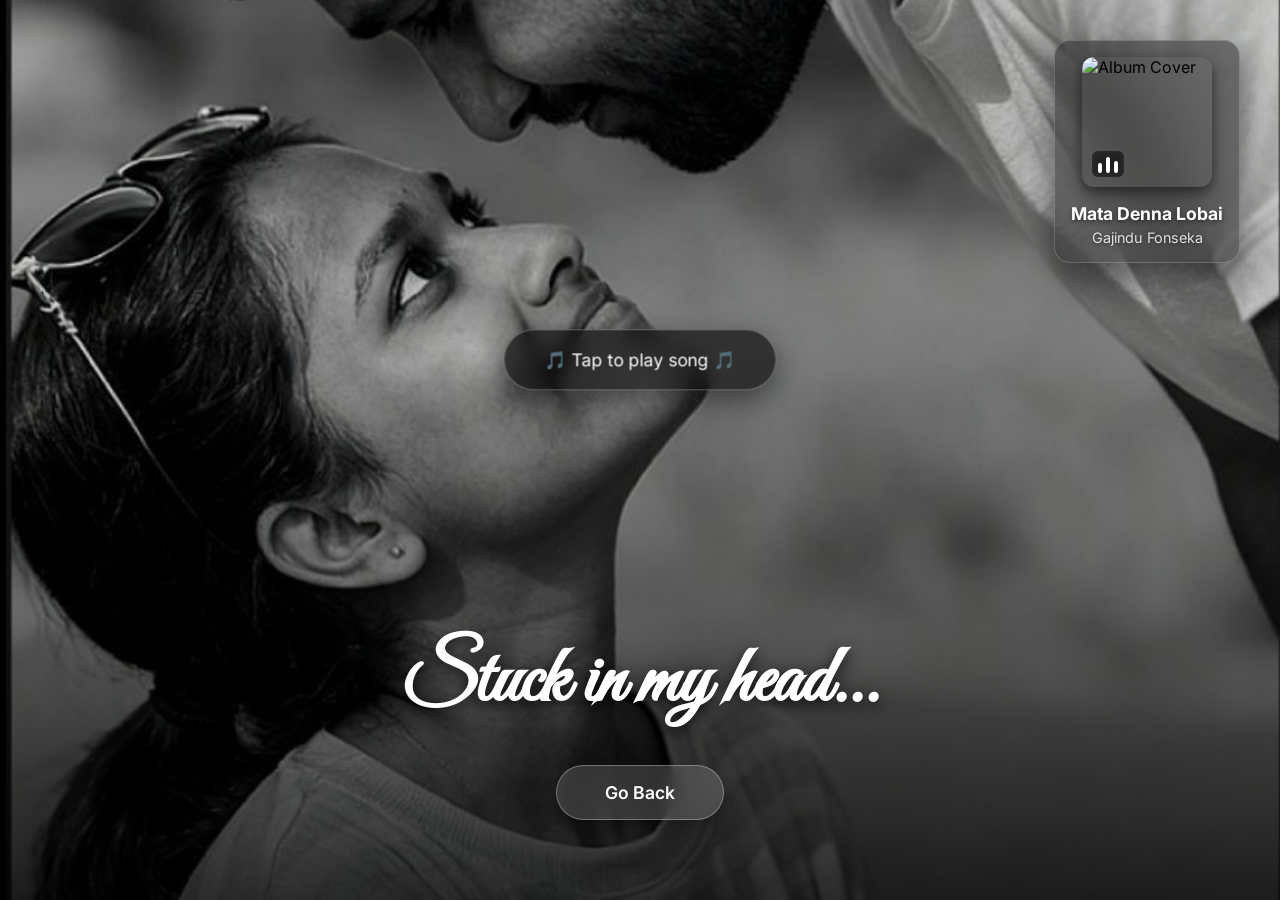
==== page3.html @ d177422c "Add files via upload" ====
<!DOCTYPE html>
<html lang="en">
<head>
    <meta charset="UTF-8">
    <meta name="viewport" content="width=device-width, initial-scale=1.0, maximum-scale=1.0, user-scalable=no, viewport-fit=cover">
    <title>Stuck in my head</title>
    <link href="https://fonts.googleapis.com/css2?family=Great+Vibes&family=Inter:wght@400;600&display=swap" rel="stylesheet">
    <style>
        body, html {
            margin: 0;
            padding: 0;
            width: 100%;
            height: 100%;
            overflow: hidden;
            background: #000;
            font-family: 'Inter', sans-serif;
            position: fixed;
            overscroll-behavior: none;
        }

        .fullscreen-bg {
            position: fixed;
            top: 0;
            left: 0;
            width: 100vw;
            height: 100vh;
            height: 100dvh;
            background-image: url('assets/couple.jpeg');
            background-size: cover;
            background-position: center;
            opacity: 0;
            -webkit-animation: fadeInImage 4s ease forwards, infiniteZoom 30s linear infinite alternate 4s;
            animation: fadeInImage 4s ease forwards, infiniteZoom 30s linear infinite alternate 4s;
            z-index: 1;
        }

        .overlay {
            position: absolute;
            top: 0; left: 0; right: 0; bottom: 0;
            background: linear-gradient(to top, rgba(0,0,0,0.8) 0%, rgba(0,0,0,0.2) 50%, rgba(0,0,0,0.1) 100%);
            z-index: 2;
            opacity: 0;
            -webkit-animation: fadeInImage 4s ease forwards 1s;
            animation: fadeInImage 4s ease forwards 1s;
        }

        .content {
            position: absolute;
            bottom: 0;
            left: 0;
            width: 100%;
            z-index: 3;
            display: flex;
            flex-direction: column;
            align-items: center;
            justify-content: flex-end;
            padding-bottom: 5rem;
            color: #fff;
        }

        .title {
            font-family: 'Great Vibes', cursive;
            font-size: 5rem;
            color: #fff;
            text-shadow: 0 4px 15px rgba(0,0,0,0.8);
            margin: 0 0 2rem 0;
            opacity: 0;
            -webkit-animation: slideUpFade 2s ease forwards 1.5s, titleBreathe 4s ease-in-out infinite alternate 3.5s;
            animation: slideUpFade 2s ease forwards 1.5s, titleBreathe 4s ease-in-out infinite alternate 3.5s;
            text-align: center;
        }

        .back-btn {
            background: rgba(255, 255, 255, 0.15);
            backdrop-filter: blur(10px);
            -webkit-backdrop-filter: blur(10px);
            border: 1px solid rgba(255,255,255,0.3);
            color: #fff;
            padding: 1rem 3rem;
            border-radius: 50px;
            font-size: 1.1rem;
            font-weight: 600;
            cursor: pointer;
            text-decoration: none;
            transition: all 0.3s ease;
            opacity: 0;
            -webkit-animation: slideUpFade 2s ease forwards 2.5s;
            animation: slideUpFade 2s ease forwards 2.5s;
            box-shadow: 0 10px 20px rgba(0,0,0,0.3);
        }

        .back-btn:hover {
            background: rgba(255, 255, 255, 0.3);
            transform: translateY(-3px);
            box-shadow: 0 15px 25px rgba(0,0,0,0.4);
        }

        /* Hidden YouTube Player */
        .yt-audio {
            position: absolute;
            top: -9999px;
            left: -9999px;
            width: 1px;
            height: 1px;
            opacity: 0;
            pointer-events: none;
        }

        @-webkit-keyframes fadeInImage {
            from { opacity: 0; -webkit-transform: scale(1.05); transform: scale(1.05); }
            to { opacity: 1; -webkit-transform: scale(1); transform: scale(1); }
        }
        @keyframes fadeInImage {
            from { opacity: 0; transform: scale(1.05); }
            to { opacity: 1; transform: scale(1); }
        }

        @-webkit-keyframes slideUpFade {
            from { opacity: 0; -webkit-transform: translateY(30px); transform: translateY(30px); }
            to { opacity: 1; -webkit-transform: translateY(0); transform: translateY(0); }
        }
        @keyframes slideUpFade {
            from { opacity: 0; transform: translateY(30px); }
            to { opacity: 1; transform: translateY(0); }
        }

        @-webkit-keyframes infiniteZoom {
            from { -webkit-transform: scale(1); transform: scale(1); }
            to { -webkit-transform: scale(1.2); transform: scale(1.2); }
        }
        @keyframes infiniteZoom {
            from { transform: scale(1); }
            to { transform: scale(1.2); }
        }

        @-webkit-keyframes titleBreathe {
            from { text-shadow: 0 4px 15px rgba(0,0,0,0.8); -webkit-transform: translateY(0); transform: translateY(0); }
            to { text-shadow: 0 4px 30px rgba(255, 255, 255, 0.4), 0 4px 15px rgba(0,0,0,0.8); -webkit-transform: translateY(-8px); transform: translateY(-8px); }
        }
        @keyframes titleBreathe {
            from { text-shadow: 0 4px 15px rgba(0,0,0,0.8); transform: translateY(0); }
            to { text-shadow: 0 4px 30px rgba(255, 255, 255, 0.4), 0 4px 15px rgba(0,0,0,0.8); transform: translateY(-8px); }
        }

        /* Play hint */
        .play-hint {
            position: absolute;
            top: 40%;
            left: 50%;
            transform: translate(-50%, -50%);
            z-index: 100;
            background: rgba(0,0,0,0.6);
            color: white;
            padding: 1.2rem 2.5rem;
            border-radius: 50px;
            font-size: 1.1rem;
            backdrop-filter: blur(8px);
            -webkit-backdrop-filter: blur(8px);
            border: 1px solid rgba(255,255,255,0.3);
            cursor: pointer;
            opacity: 0;
            pointer-events: none;
            transition: opacity 0.5s ease;
            box-shadow: 0 10px 30px rgba(0,0,0,0.5);
            -webkit-animation: pulseHint 2s infinite;
            animation: pulseHint 2s infinite;
        }
        
        .play-hint.visible {
            opacity: 1;
            pointer-events: auto;
        }

        @-webkit-keyframes pulseHint {
            0%, 100% { -webkit-transform: translate(-50%, -50%) scale(1); transform: translate(-50%, -50%) scale(1); }
            50% { -webkit-transform: translate(-50%, -50%) scale(1.05); transform: translate(-50%, -50%) scale(1.05); }
        }
        @keyframes pulseHint {
            0%, 100% { transform: translate(-50%, -50%) scale(1); }
            50% { transform: translate(-50%, -50%) scale(1.05); }
        }

        .vanish-anim {
            -webkit-animation: floatAway 1.5s cubic-bezier(0.4, 0, 0.2, 1) forwards !important;
            animation: floatAway 1.5s cubic-bezier(0.4, 0, 0.2, 1) forwards !important;
            pointer-events: none !important;
        }

        @-webkit-keyframes floatAway {
            0% { -webkit-transform: translate(-50%, -50%) scale(1); transform: translate(-50%, -50%) scale(1); opacity: 1; }
            20% { -webkit-transform: translate(-50%, -50%) scale(1.08); transform: translate(-50%, -50%) scale(1.08); opacity: 1; text-shadow: 0 0 15px rgba(255,255,255,0.8); }
            100% { -webkit-transform: translate(-50%, -150%) scale(0.8); transform: translate(-50%, -150%) scale(0.8); opacity: 0; filter: blur(10px); }
        }
        @keyframes floatAway {
            0% { transform: translate(-50%, -50%) scale(1); opacity: 1; }
            20% { transform: translate(-50%, -50%) scale(1.08); opacity: 1; text-shadow: 0 0 15px rgba(255,255,255,0.8); }
            100% { transform: translate(-50%, -150%) scale(0.8); opacity: 0; filter: blur(10px); }
        }

        /* Music Player Widget */
        .music-widget {
            position: absolute;
            top: 2.5rem;
            right: 2.5rem;
            background: rgba(20, 20, 20, 0.45);
            backdrop-filter: blur(25px) saturate(150%);
            -webkit-backdrop-filter: blur(25px) saturate(150%);
            padding: 1rem;
            border-radius: 16px;
            z-index: 10;
            display: flex;
            flex-direction: column;
            align-items: center;
            border: 1px solid rgba(255,255,255,0.2);
            box-shadow: 0 15px 35px rgba(0,0,0,0.5);
            opacity: 0;
            -webkit-animation: fadeInImage 2s ease forwards 2.5s;
            animation: fadeInImage 2s ease forwards 2.5s;
        }

        .album-cover {
            width: 130px;
            height: 130px;
            border-radius: 12px;
            overflow: hidden;
            position: relative;
            box-shadow: 0 5px 15px rgba(0,0,0,0.6);
        }

        .album-cover img {
            width: 100%;
            height: 100%;
            object-fit: cover;
            object-position: center;
        }

        .playing-bars {
            position: absolute;
            bottom: 10px;
            left: 10px;
            display: flex;
            gap: 4px;
            align-items: flex-end;
            height: 18px;
            background: rgba(0,0,0,0.4);
            padding: 4px 6px;
            border-radius: 6px;
            backdrop-filter: blur(4px);
        }

        .bar {
            width: 4px;
            background: #fff;
            border-radius: 2px;
            -webkit-animation: bounceBar 1s infinite alternate;
            animation: bounceBar 1s infinite alternate;
            transform-origin: bottom;
        }

        .bar1 { height: 10px; -webkit-animation-delay: 0.1s; animation-delay: 0.1s; }
        .bar2 { height: 16px; -webkit-animation-delay: 0.3s; animation-delay: 0.3s; }
        .bar3 { height: 12px; -webkit-animation-delay: 0.2s; animation-delay: 0.2s; }

        @-webkit-keyframes bounceBar {
            0% { -webkit-transform: scaleY(0.2); transform: scaleY(0.2); }
            100% { -webkit-transform: scaleY(1); transform: scaleY(1); }
        }
        @keyframes bounceBar {
            0% { transform: scaleY(0.2); }
            100% { transform: scaleY(1); }
        }

        .song-info {
            margin-top: 1rem;
            text-align: center;
        }

        .song-title {
            color: #fff;
            font-family: 'Inter', sans-serif;
            font-weight: 700;
            font-size: 1.1rem;
            margin-bottom: 0.3rem;
            text-shadow: 0 2px 4px rgba(0,0,0,0.5);
        }

        .song-artist {
            color: rgba(255,255,255,0.85);
            font-family: 'Inter', sans-serif;
            font-weight: 400;
            font-size: 0.9rem;
            text-shadow: 0 1px 3px rgba(0,0,0,0.5);
        }

        @media (max-width: 500px) {
            .title { font-size: 3.5rem; }
            .content { padding-bottom: 4rem; }
            .music-widget {
                top: 1.5rem;
                right: 1.5rem;
                padding: 0.8rem;
            }
            .album-cover {
                width: 90px;
                height: 90px;
            }
            .song-title { font-size: 0.9rem; margin-bottom: 0.2rem; }
            .song-artist { font-size: 0.75rem; }
        }
    </style>
</head>
<body>

    <!-- Beautiful Fullscreen Background -->
    <div class="fullscreen-bg"></div>
    <div class="overlay"></div>

    <div class="content">
        <h1 class="title">Stuck in my head...</h1>
        <a href="yes.html" class="back-btn">Go Back</a>
    </div>

    <!-- Music Player Widget -->
    <div class="music-widget">
        <div class="album-cover">
            <!-- Using the YouTube video thumbnail as the album cover -->
            <img src="https://img.youtube.com/vi/6_rYJqrju8g/hqdefault.jpg" alt="Album Cover">
            <div class="playing-bars">
                <div class="bar bar1"></div>
                <div class="bar bar2"></div>
                <div class="bar bar3"></div>
            </div>
        </div>
        <div class="song-info">
            <div class="song-title">Mata Denna Lobai</div>
            <div class="song-artist">Gajindu Fonseka</div>
        </div>
    </div>

    <!-- Hidden Audio Player -->
    <audio id="bg-audio" src="assets/song.mp3" preload="auto" loop></audio>
    <div class="play-hint visible" id="playHint">🎵 Tap to play song 🎵</div>

    <script>
        document.addEventListener('DOMContentLoaded', () => {
            const audio = document.getElementById('bg-audio');
            const hint = document.getElementById('playHint');

            // Attempt to instantly set to 2:08
            try { audio.currentTime = 128; } catch(e) {}
            
            // Guarantee that the moment the song actually manages to buffer and start, 
            // it jumps perfectly to 2:08 if it hadn't already
            audio.addEventListener('playing', () => {
                if (audio.currentTime < 120) {
                    audio.currentTime = 128;
                }
                hint.classList.remove('visible');
            });

            // Play ONLY when user clicks the hint
            hint.addEventListener('click', () => {
                // Instantly apply beautiful vanish animation
                hint.classList.add('vanish-anim');
                
                if (audio.currentTime < 120 && audio.readyState >= 1) {
                    try { audio.currentTime = 128; } catch(e){}
                }
                
                audio.play().catch(e => {
                    console.log("Play failed: ", e);
                    hint.classList.remove('vanish-anim');
                });
            });
        });
    </script>
</body>
</html>
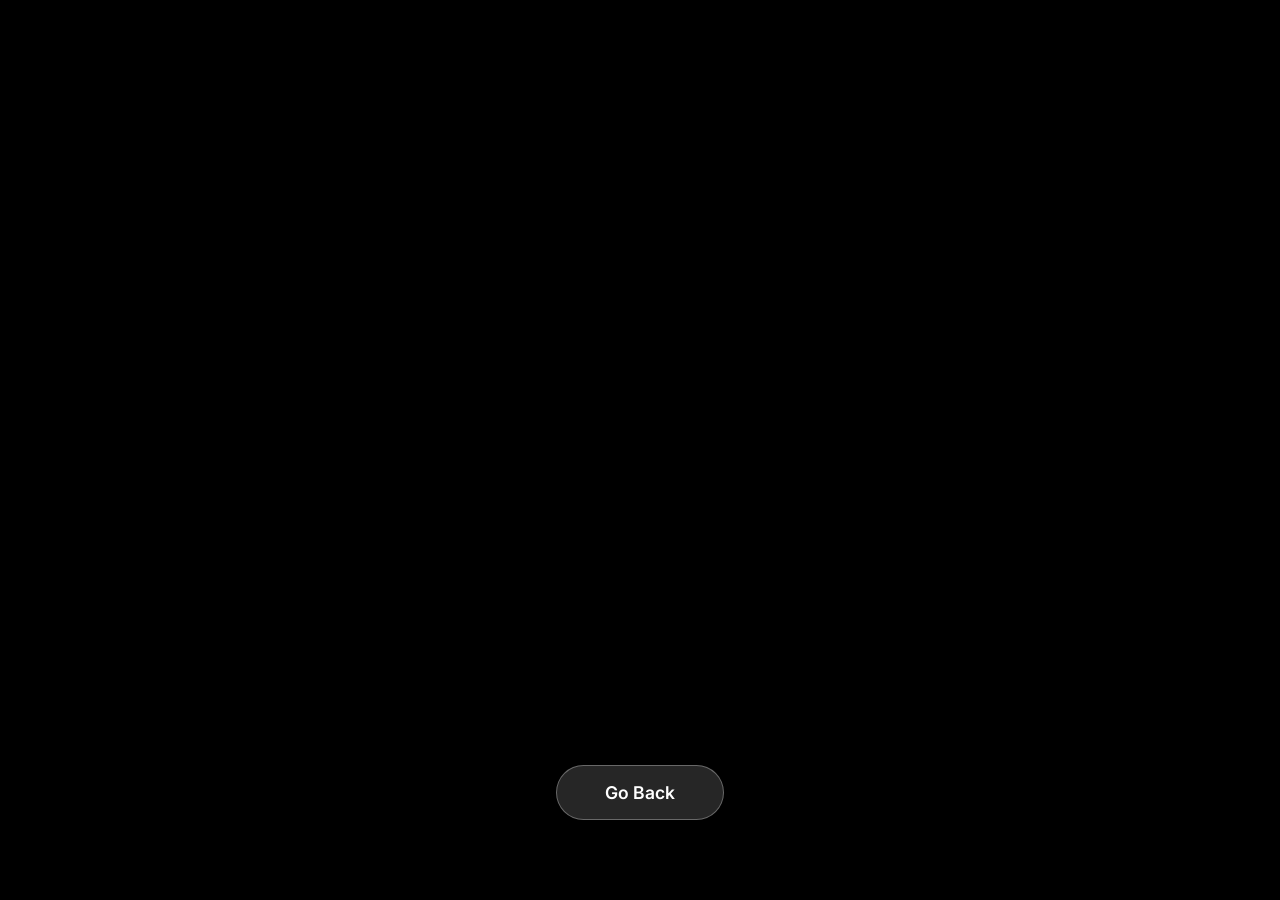
==== commit 91b9eb92: "Add files via upload" ====
--- a/page3.html
+++ b/page3.html
@@ -310,69 +310,8 @@
     </style>
 </head>
 <body>
-
-    <!-- Beautiful Fullscreen Background -->
-    <div class="fullscreen-bg"></div>
-    <div class="overlay"></div>
-
     <div class="content">
-        <h1 class="title">Stuck in my head...</h1>
-        <a href="yes.html" class="back-btn">Go Back</a>
+        <a href="yes.html" class="back-btn" style="opacity: 1; margin: auto; margin-top: 50vh;">Go Back</a>
     </div>
-
-    <!-- Music Player Widget -->
-    <div class="music-widget">
-        <div class="album-cover">
-            <!-- Using the YouTube video thumbnail as the album cover -->
-            <img src="https://img.youtube.com/vi/6_rYJqrju8g/hqdefault.jpg" alt="Album Cover">
-            <div class="playing-bars">
-                <div class="bar bar1"></div>
-                <div class="bar bar2"></div>
-                <div class="bar bar3"></div>
-            </div>
-        </div>
-        <div class="song-info">
-            <div class="song-title">Mata Denna Lobai</div>
-            <div class="song-artist">Gajindu Fonseka</div>
-        </div>
-    </div>
-
-    <!-- Hidden Audio Player -->
-    <audio id="bg-audio" src="assets/song.mp3" preload="auto" loop></audio>
-    <div class="play-hint visible" id="playHint">🎵 Tap to play song 🎵</div>
-
-    <script>
-        document.addEventListener('DOMContentLoaded', () => {
-            const audio = document.getElementById('bg-audio');
-            const hint = document.getElementById('playHint');
-
-            // Attempt to instantly set to 2:08
-            try { audio.currentTime = 128; } catch(e) {}
-            
-            // Guarantee that the moment the song actually manages to buffer and start, 
-            // it jumps perfectly to 2:08 if it hadn't already
-            audio.addEventListener('playing', () => {
-                if (audio.currentTime < 120) {
-                    audio.currentTime = 128;
-                }
-                hint.classList.remove('visible');
-            });
-
-            // Play ONLY when user clicks the hint
-            hint.addEventListener('click', () => {
-                // Instantly apply beautiful vanish animation
-                hint.classList.add('vanish-anim');
-                
-                if (audio.currentTime < 120 && audio.readyState >= 1) {
-                    try { audio.currentTime = 128; } catch(e){}
-                }
-                
-                audio.play().catch(e => {
-                    console.log("Play failed: ", e);
-                    hint.classList.remove('vanish-anim');
-                });
-            });
-        });
-    </script>
 </body>
 </html>
